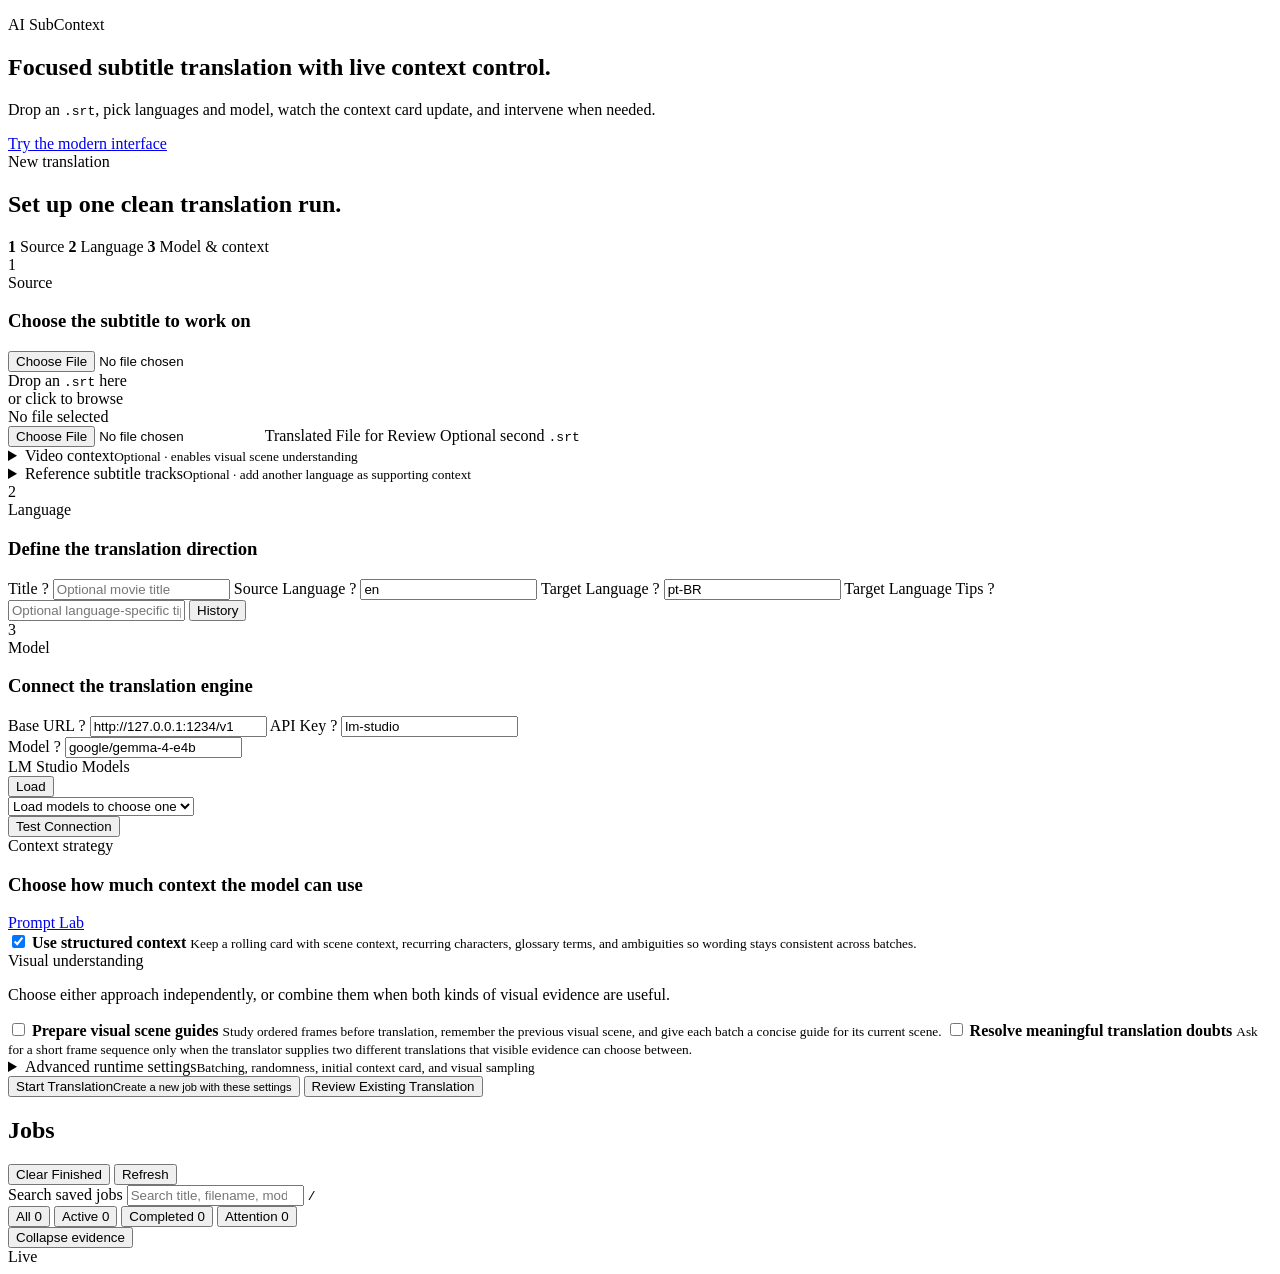
==== app/static/index.html @ 1a85c754 "refactor(ui): match new translation mockup" ====
<!doctype html>
<html lang="en">
  <head>
    <meta charset="UTF-8" />
    <meta name="viewport" content="width=device-width, initial-scale=1.0" />
    <title>AI SubContext</title>
    <link rel="preconnect" href="https://fonts.googleapis.com" />
    <link rel="preconnect" href="https://fonts.gstatic.com" crossorigin />
    <link
      href="https://fonts.googleapis.com/css2?family=IBM+Plex+Mono:wght@400;500;600&family=Space+Grotesk:wght@400;500;700&display=swap"
      rel="stylesheet"
    />
    <link rel="stylesheet" href="/static/app.css?v=20260731-ux-lab-3" />
    <link rel="stylesheet" href="/static/modern.css?v=20260909-modern-41" />
  </head>
  <body class="console-page">
    <main class="shell console-shell">
      <section class="hero hero-grid">
        <div class="hero-copy">
          <p class="eyebrow">AI SubContext</p>
          <h1>Focused subtitle translation with live context control.</h1>
          <p class="lede">
            Drop an <code>.srt</code>, pick languages and model, watch the context card update, and intervene when needed.
          </p>
          <a class="modern-preview-link" href="/modern">Try the modern interface</a>
        </div>
      </section>

      <section class="panel panel-form">
        <div class="panel-banner">
          <div>
            <div class="mini-eyebrow">New translation</div>
            <h2>Set up one clean translation run.</h2>
          </div>
          <div class="workflow-steps" aria-label="Translation setup steps">
            <span><b>1</b> Source</span>
            <span><b>2</b> Language</span>
            <span><b>3</b> Model &amp; context</span>
          </div>
        </div>
        <form id="job-form" class="form-layout">
          <div class="file-field form-section source-section">
            <div class="section-title-row">
              <span class="section-number">1</span>
              <div><div class="mini-eyebrow">Source</div><h3>Choose the subtitle to work on</h3></div>
            </div>
            <label id="drop-zone" class="drop-zone" for="file">
              <input type="file" id="file" class="visually-hidden-file" accept=".srt" required />
              <div class="drop-title">Drop an <code>.srt</code> here</div>
              <div class="drop-subtitle">or click to browse</div>
              <div id="selected-file" class="selected-file">No file selected</div>
            </label>
            <label
              id="translated-drop-zone"
              class="secondary-file"
              for="translated_file"
              title="Optional. Load an already translated subtitle to run validation and review without retranslating the whole file."
            >
              <input type="file" id="translated_file" class="visually-hidden-file" accept=".srt" />
              <span class="secondary-file-label">Translated File for Review</span>
              <span id="selected-translated-file" class="secondary-file-value">Optional second <code>.srt</code></span>
            </label>
            <details class="optional-source-card video-source-card">
              <summary><span>Video context</span><small>Optional · enables visual scene understanding</small></summary>
              <div class="video-source-head">
                <div>
                  <div class="secondary-file-label">Source Video for Vision</div>
                  <div class="secondary-file-value">Use the original file directly. The app will not copy, move, or delete it.</div>
                </div>
                <span class="video-source-badge">No copy</span>
              </div>
              <div class="video-path-row">
                <input
                  type="text"
                  id="local_video_path"
                  aria-label="Local source video path"
                  data-transient="true"
                  placeholder="Choose a local video or paste its full path"
                  autocomplete="off"
                  spellcheck="false"
                />
                <button type="button" id="pick-local-video-btn">Choose Video</button>
                <button type="button" id="drop-local-video-btn" class="ghost">Drop Video</button>
                <button type="button" id="clear-local-video-btn" class="ghost" hidden>Clear</button>
              </div>
              <div id="selected-local-video" class="video-path-status">No local video selected.</div>
              <label id="reuse-visual-context-option" class="reuse-visual-context-option" hidden>
                <input type="checkbox" id="reuse_visual_context" data-transient="true" checked />
                <span>
                  <strong id="reuse-visual-context-title">Reuse completed scene guides</strong>
                  <small id="reuse-visual-context-note">Translation restarts from line 1; the existing visual analysis is not regenerated.</small>
                </span>
              </label>
              <label
                id="video-file-picker"
                class="secondary-file video-upload-fallback"
                for="video_file"
                title="Compatibility fallback. Uploads and stores a separate workspace copy of the video."
              >
                <input type="file" id="video_file" class="visually-hidden-file" accept="video/*,.mp4,.mkv,.webm,.mov,.avi,.m4v,.ts" />
                <span class="secondary-file-label">Upload a Copy Instead</span>
                <span id="selected-video-file" class="secondary-file-value">Fallback for remote setups; this duplicates the video.</span>
              </label>
            </details>
            <details class="optional-source-card reference-tracks-card">
              <summary><span>Reference subtitle tracks</span><small>Optional · add another language as supporting context</small></summary>
              <div class="reference-tracks-head">
                <div>
                  <div class="secondary-file-label">
                    Reference Source Tracks
                    <span
                      class="info-dot"
                      title="Optional supporting subtitle files in other languages. The primary source stays canonical; aligned reference tracks are used only as extra context when timestamps match well."
                    >
                      ?
                    </span>
                  </div>
                  <div class="secondary-file-value">Example: English source + Spanish reference to help the model resolve ambiguity.</div>
                </div>
                <button type="button" id="add-reference-track-btn" class="ghost small">Add</button>
              </div>
              <div id="reference-tracks" class="reference-track-list"></div>
            </details>
          </div>

          <div class="form-section translation-section">
            <div class="section-title-row">
              <span class="section-number">2</span>
              <div><div class="mini-eyebrow">Language</div><h3>Define the translation direction</h3></div>
            </div>
            <div class="field-grid field-grid-primary">
              <label class="field-span-2">
                <span class="label-row">Title <span class="info-dot" title="Optional movie or episode title. Helps the model infer stable context like setting, genre, and recurring names.">?</span></span>
                <input type="text" id="title" placeholder="Optional movie title" />
              </label>
              <label>
                <span class="label-row">Source Language <span class="info-dot" title="Language of the original subtitle file. Use short codes like en, es, pt-BR. Wrong source language weakens validation and glossary handling.">?</span></span>
                <input type="text" id="source_language" value="en" required />
              </label>
              <label>
                <span class="label-row">Target Language <span class="info-dot" title="Language you want in the final subtitle. Use codes like pt-BR, es, fr. Validation checks whether output moved away from the source and toward this target.">?</span></span>
                <input type="text" id="target_language" value="pt-BR" required />
              </label>
              <label class="field-span-full">
                <span class="label-row">Target Language Tips <span class="info-dot" title="Optional guidance about local language usage and register. Example: pt-BR only, avoid 'tu', prefer neutral Brazilian wording, avoid Portugal Portuguese forms.">?</span></span>
                <div class="tips-history" data-tips-history-root="setup">
                  <div class="tips-history-input-row">
                    <input
                      type="text"
                      id="target_language_tips"
                      aria-label="Target language tips"
                      data-tips-input="setup"
                      placeholder="Optional language-specific tips for the model"
                    />
                    <button
                      type="button"
                      class="ghost small tips-history-toggle"
                      data-tips-history-toggle="setup"
                      aria-expanded="false"
                      title="Open saved language tips"
                    >History</button>
                  </div>
                  <div class="tips-history-menu" data-tips-history-menu="setup"></div>
                </div>
              </label>
            </div>
          </div>

          <div class="workspace-grid">
            <div class="form-section model-section">
              <div class="section-title-row">
                <span class="section-number">3</span>
                <div><div class="mini-eyebrow">Model</div><h3>Connect the translation engine</h3></div>
              </div>
              <div class="field-grid connection-fields">
                <label>
                  <span class="label-row">Base URL <span class="info-dot" title="OpenAI-compatible API endpoint, local or remote.">?</span></span>
                  <input type="text" id="base_url" value="http://127.0.0.1:1234/v1" required />
                </label>
                <label>
                  <span class="label-row">API Key <span class="info-dot" title="Local tools like LM Studio often accept any placeholder; remote APIs require a real key.">?</span></span>
                  <input type="text" id="api_key" value="lm-studio" />
                </label>
              </div>
              <label class="model-field">
                <span class="label-row">Model <span class="info-dot" title="Model used for translation and context updates. Stronger models usually give fewer untranslated lines; weaker local models may need smaller batches and more retries.">?</span></span>
                <input type="text" id="model" list="model-history" value="google/gemma-4-e4b" required />
                <datalist id="model-history"></datalist>
                <div class="model-picker">
                  <div class="model-picker-head">
                    <div class="mini-eyebrow model-list-label">LM Studio Models</div>
                    <button
                      type="button"
                      id="load-models-btn"
                      class="ghost small"
                      title="Fetch models from the current endpoint. Useful to confirm the endpoint is reachable and pick an exact installed model id."
                    >
                      Load
                    </button>
                  </div>
                  <select id="model-select" aria-label="Available LM Studio models">
                    <option value="">Load models to choose one</option>
                  </select>
                  <div id="model-list-status" class="job-meta model-status"></div>
                </div>
              </label>
              <div class="connection-action-row">
                <div id="connection-test-result" class="job-meta connection-result"></div>
                <button type="button" id="test-connection-btn" class="ghost">Test Connection</button>
              </div>
            </div>

          <div class="form-section controls-section">
            <div class="section-head">
              <div><div class="mini-eyebrow">Context strategy</div><h3>Choose how much context the model can use</h3></div>
              <a class="ghost link-button panel-link-button" href="/prompt-lab">Prompt Lab</a>
            </div>
            <label
              class="checkbox checkbox-card structured-context-toggle"
              title="Keeps a rolling card with scene context, characters, glossary, and ambiguities."
            >
              <input type="checkbox" id="structured_context" checked />
              <span>
                <strong>Use structured context</strong>
                <small>Keep a rolling card with scene context, recurring characters, glossary terms, and ambiguities so wording stays consistent across batches.</small>
              </span>
            </label>
            <section class="vision-mode-section">
              <div class="vision-mode-heading">
                <div>
                  <div class="mini-eyebrow">Visual understanding</div>
                  <p>Choose either approach independently, or combine them when both kinds of visual evidence are useful.</p>
                </div>
              </div>
              <div class="vision-mode-grid">
                <label class="checkbox checkbox-card vision-toggle" title="Build timestamped visual scene guides before translation.">
                  <input type="checkbox" id="visual_scene_context" />
                  <span>
                    <strong>Prepare visual scene guides</strong>
                    <small>Study ordered frames before translation, remember the previous visual scene, and give each batch a concise guide for its current scene.</small>
                  </span>
                </label>
                <label class="checkbox checkbox-card vision-toggle" title="Inspect frames only when visible evidence can resolve a translation doubt.">
                  <input type="checkbox" id="adaptive_vision" />
                  <span>
                    <strong>Resolve meaningful translation doubts</strong>
                    <small>Ask for a short frame sequence only when the translator supplies two different translations that visible evidence can choose between.</small>
                  </span>
                </label>
              </div>
            </section>
            <details class="advanced-settings">
              <summary><span>Advanced runtime settings</span><small>Batching, randomness, initial context card, and visual sampling</small></summary>
              <div class="advanced-settings-body">
                <div class="field-grid field-grid-controls">
              <label>
                <span class="label-row">Batch Size <span class="info-dot" title="How many subtitle lines are sent in one request. Higher is faster and gives more local context, but increases failure risk on weak models. Lower is slower but safer.">?</span></span>
                <input type="number" id="batch_size" min="1" max="100" value="10" />
              </label>
              <label>
                <span class="label-row">Temperature <span class="info-dot" title="Controls randomness. Lower is more stable and consistent for translation. Higher can help with nuance, but also increases drift and inconsistent wording.">?</span></span>
                <input type="number" id="temperature" min="0" max="2" step="0.1" value="0.2" />
              </label>
              <label>
                <span class="label-row">Initial Card Input <span class="info-dot" title="How the first movie card is built. Auto uses full cleaned subtitle text if it fits your size cap, otherwise it falls back to a distributed sample across the whole file. Whole forces the full cleaned subtitle text. Sample always uses a capped distributed sample.">?</span></span>
                <select id="initial_card_strategy">
                  <option value="auto">Auto</option>
                  <option value="whole">Whole subtitle text</option>
                  <option value="sample">Distributed sample</option>
                </select>
              </label>
              <label>
                <span class="label-row">Initial Card Max Chars <span class="info-dot" title="Character budget used by Auto and Distributed sample modes when creating the first movie card. Higher gives more evidence, but weak local models may struggle. Whole subtitle mode ignores this cap and sends all cleaned subtitle text.">?</span></span>
                <input type="number" id="initial_card_max_chars" min="2000" max="200000" step="1000" value="24000" />
              </label>
                </div>
                <div id="initial-card-estimate" class="job-meta"></div>
            <div id="vision-controls" class="vision-controls" hidden>
              <div id="scene-vision-controls" class="vision-control-group" hidden>
                <div class="mini-eyebrow">Scene Guide Preparation</div>
                <div class="field-grid field-grid-controls">
                  <label>
                    <span class="label-row">Frames per Scene <span class="info-dot" title="Ordered frames sampled across each subtitle scene window. Four usually captures entry, action, reaction, and exit without excessive image cost.">?</span></span>
                    <select id="visual_scene_frames">
                      <option value="3">3 frames</option>
                      <option value="4" selected>4 frames</option>
                      <option value="5">5 frames</option>
                      <option value="6">6 frames</option>
                    </select>
                  </label>
                  <label>
                    <span class="label-row">Scene Frame Size <span class="info-dot" title="Maximum side for each scene frame. Scene understanding benefits from more detail than a single subtitle check.">?</span></span>
                    <select id="visual_scene_frame_max_side">
                      <option value="448">448 px</option>
                      <option value="640" selected>640 px</option>
                      <option value="768">768 px</option>
                      <option value="1024">1024 px</option>
                    </select>
                  </label>
                </div>
              </div>
              <div id="adaptive-vision-controls" class="vision-control-group" hidden>
                <div class="mini-eyebrow">Translation Doubt Resolution</div>
                <div class="field-grid field-grid-controls">
                  <label>
                    <span class="label-row">Max Doubts <span class="info-dot" title="Maximum evidence-based alternatives checked in one batch. One is the conservative default.">?</span></span>
                    <select id="vision_max_doubts">
                      <option value="1" selected>1 line</option>
                      <option value="2">2 lines</option>
                      <option value="3">3 lines</option>
                    </select>
                  </label>
                  <label>
                    <span class="label-row">Sequence Frames <span class="info-dot" title="Frames sampled before, during, and after the doubtful subtitle so the model sees a short sequence instead of one frozen moment.">?</span></span>
                    <select id="vision_max_frames">
                      <option value="2">2 frames</option>
                      <option value="3">3 frames</option>
                      <option value="4" selected>4 frames</option>
                      <option value="5">5 frames</option>
                      <option value="6">6 frames</option>
                    </select>
                  </label>
                  <label>
                    <span class="label-row">Frame Size <span class="info-dot" title="Maximum image side in pixels. Smaller images reduce multimodal processing cost; 448 is a balanced default.">?</span></span>
                    <select id="vision_frame_max_side">
                      <option value="320">320 px</option>
                      <option value="448" selected>448 px</option>
                      <option value="640">640 px</option>
                    </select>
                  </label>
                </div>
              </div>
              <div id="vision-readiness" class="job-meta vision-readiness"></div>
            </div>
            <div class="job-meta prompt-lab-summary">
              Prompt overrides, token limits, and timeouts live in <a href="/prompt-lab">Prompt Lab</a>.
            </div>
              </div>
            </details>
            <div id="form-reload-status" class="form-reload-status" hidden></div>
            <div class="launch-actions">
              <button type="submit" title="Start a translation job using the current file, model, and runtime settings.">
                <span>Start Translation</span><small>Create a new job with these settings</small>
              </button>
              <button
                type="button"
                id="review-existing-btn"
                class="ghost"
                title="Run the validator on a source subtitle plus an already translated subtitle. Useful for checking leftover source-language lines and fixing them manually."
              >
                Review Existing Translation
              </button>
            </div>
          </div>
          </div>
        </form>
      </section>

      <section id="active-job-card" class="panel hidden"></section>
      <section id="jobs-panel" class="panel panel-jobs">
        <div class="panel-head">
          <h2>Jobs</h2>
          <div class="actions">
            <button id="clear-finished-btn" class="ghost" title="Remove completed, failed, and cancelled jobs from the list.">Clear Finished</button>
            <button id="refresh-btn" class="ghost">Refresh</button>
          </div>
        </div>
        <div class="jobs-toolbar" aria-label="Find saved jobs">
          <label class="jobs-search-box">
            <span class="sr-only">Search saved jobs</span>
            <input id="jobs-search" type="search" placeholder="Search title, filename, model, or language" autocomplete="off" />
            <kbd>/</kbd>
          </label>
          <div class="jobs-filter-rail" role="group" aria-label="Filter jobs by status">
            <button type="button" class="is-active" data-jobs-filter="all" aria-pressed="true">All <span data-jobs-filter-count="all">0</span></button>
            <button type="button" data-jobs-filter="active" aria-pressed="false">Active <span data-jobs-filter-count="active">0</span></button>
            <button type="button" data-jobs-filter="completed" aria-pressed="false">Completed <span data-jobs-filter-count="completed">0</span></button>
            <button type="button" data-jobs-filter="attention" aria-pressed="false">Attention <span data-jobs-filter-count="attention">0</span></button>
          </div>
          <button type="button" id="jobs-evidence-toggle" class="ghost jobs-evidence-toggle">Collapse evidence</button>
        </div>
        <div class="jobs-results-row">
          <div id="jobs-result-summary" class="job-meta" role="status" aria-live="polite"></div>
          <div id="jobs-sync-status" class="jobs-sync-status" role="status" aria-live="polite">Live</div>
        </div>
        <div id="jobs"></div>
      </section>
    </main>

    <div id="console-toast" class="workspace-toast" role="status" aria-live="polite" hidden></div>

    <dialog id="confirm-dialog" class="confirm-dialog" aria-labelledby="confirm-dialog-title" aria-describedby="confirm-dialog-message">
      <div class="dialog-form confirm-dialog-form">
        <div class="confirm-dialog-copy">
          <div class="mini-eyebrow">Please confirm</div>
          <h2 id="confirm-dialog-title">Confirm action</h2>
          <p id="confirm-dialog-message"></p>
        </div>
        <div class="actions confirm-dialog-actions">
          <button type="button" id="confirm-dialog-cancel" class="ghost">Cancel</button>
          <button type="button" id="confirm-dialog-submit" class="danger">Continue</button>
        </div>
      </div>
    </dialog>

    <dialog id="context-dialog" aria-labelledby="context-dialog-title">
      <form method="dialog" class="dialog-form snapshot-dialog-form">
        <div class="panel-head">
          <div>
            <div class="mini-eyebrow">Context Editor</div>
            <h2 id="context-dialog-title">Edit Context</h2>
          </div>
          <button type="button" data-dialog-close class="ghost">Close</button>
        </div>
        <div id="context-dialog-body" class="snapshot-dialog-body"></div>
        <div class="actions">
          <button type="button" id="generate-context-btn" class="ghost">Generate Card</button>
          <button type="button" id="save-context-btn">Save Context</button>
        </div>
      </form>
    </dialog>

    <dialog id="detail-dialog" aria-labelledby="detail-dialog-title">
      <form method="dialog" class="dialog-form detail-dialog-form">
        <div class="panel-head">
          <div>
            <div class="mini-eyebrow">Context Details</div>
            <h2 id="detail-dialog-title">Details</h2>
          </div>
          <button type="button" data-dialog-close class="ghost">Close</button>
        </div>
        <div id="detail-dialog-body" class="detail-dialog-body"></div>
      </form>
    </dialog>

    <dialog id="vision-evidence-dialog" aria-labelledby="vision-evidence-dialog-title">
      <form method="dialog" class="dialog-form vision-evidence-dialog-form">
        <div class="panel-head">
          <div>
            <div class="mini-eyebrow">Visual Evidence</div>
            <h2 id="vision-evidence-dialog-title">Frame Details</h2>
          </div>
          <div class="actions">
            <button type="button" id="vision-evidence-prev" class="ghost">Previous</button>
            <button type="button" id="vision-evidence-next" class="ghost">Next</button>
            <button type="button" data-dialog-close class="ghost">Close</button>
          </div>
        </div>
        <div id="vision-evidence-dialog-body" class="vision-evidence-dialog-body"></div>
      </form>
    </dialog>

    <dialog id="log-dialog" aria-labelledby="log-dialog-title">
      <form method="dialog" class="dialog-form detail-dialog-form">
        <div class="panel-head">
          <div>
            <div class="mini-eyebrow">Verbose Log</div>
            <h2 id="log-dialog-title">Job Log</h2>
          </div>
          <button type="button" data-dialog-close class="ghost">Close</button>
        </div>
        <div id="log-dialog-body" class="log-dialog-body"></div>
      </form>
    </dialog>

    <dialog id="review-dialog" aria-labelledby="review-dialog-title">
      <form method="dialog" class="dialog-form review-dialog-form">
        <div class="panel-head">
          <div>
            <div class="mini-eyebrow">Line Review</div>
            <h2 id="review-dialog-title">Review Lines</h2>
          </div>
          <button type="button" data-dialog-close class="ghost">Close</button>
        </div>
        <div id="review-dialog-body" class="review-dialog-body"></div>
      </form>
    </dialog>

    <dialog id="snapshot-dialog" aria-labelledby="snapshot-dialog-title">
      <form method="dialog" class="dialog-form snapshot-dialog-form">
        <div class="panel-head">
          <div>
            <div class="mini-eyebrow">Batch Snapshot</div>
            <h2 id="snapshot-dialog-title">Batch Card</h2>
          </div>
          <button type="button" data-dialog-close class="ghost">Close</button>
        </div>
        <div id="snapshot-dialog-body" class="snapshot-dialog-body"></div>
        <div class="actions">
          <button type="button" id="generate-snapshot-btn" class="ghost">Generate Card</button>
          <button type="button" id="save-snapshot-btn">Save Batch Card</button>
        </div>
      </form>
    </dialog>

    <script src="/static/app.js?v=20260909-modern-19"></script>
    <script src="/static/modern.js?v=20260909-modern-41"></script>
  </body>
</html>
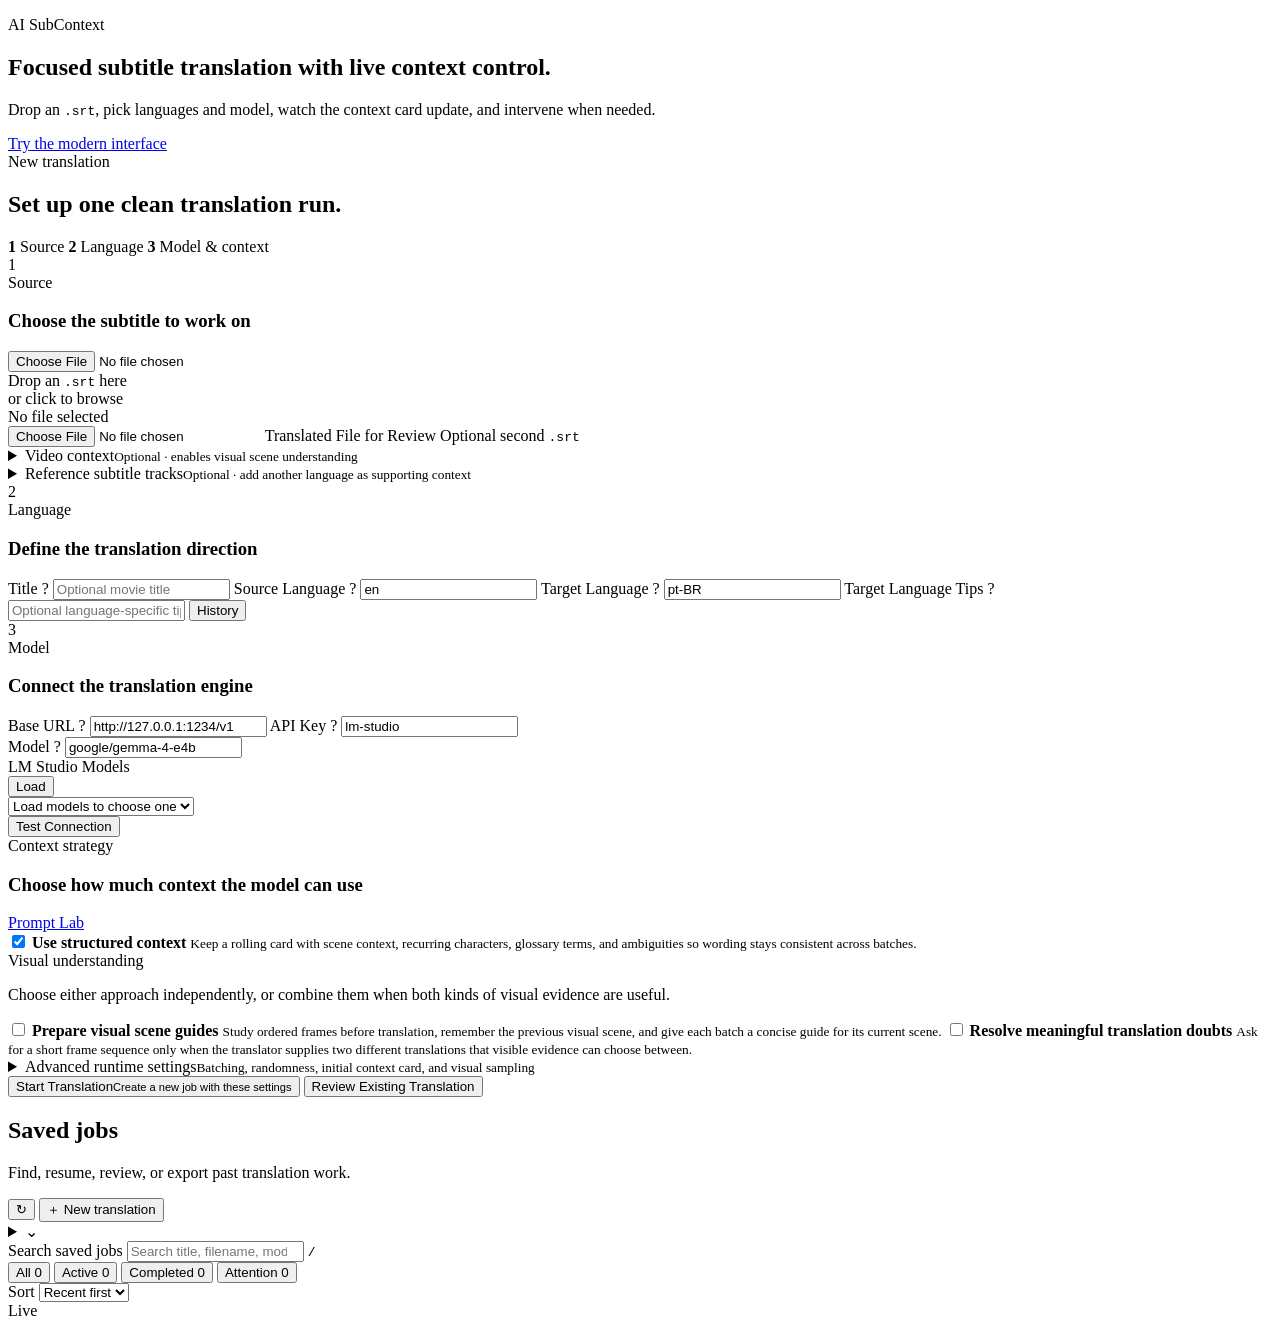
==== commit 3cac2e1b: "feat(ui): redesign saved jobs library" ====
--- a/app/static/index.html
+++ b/app/static/index.html
@@ -11,7 +11,7 @@
       rel="stylesheet"
     />
     <link rel="stylesheet" href="/static/app.css?v=20260731-ux-lab-3" />
-    <link rel="stylesheet" href="/static/modern.css?v=20260909-modern-41" />
+    <link rel="stylesheet" href="/static/modern.css?v=20260912-jobs-library-1" />
   </head>
   <body class="console-page">
     <main class="shell console-shell">
@@ -359,10 +359,17 @@
       <section id="active-job-card" class="panel hidden"></section>
       <section id="jobs-panel" class="panel panel-jobs">
         <div class="panel-head">
-          <h2>Jobs</h2>
-          <div class="actions">
-            <button id="clear-finished-btn" class="ghost" title="Remove completed, failed, and cancelled jobs from the list.">Clear Finished</button>
-            <button id="refresh-btn" class="ghost">Refresh</button>
+          <div>
+            <h2>Saved jobs</h2>
+            <p class="jobs-panel-description">Find, resume, review, or export past translation work.</p>
+          </div>
+          <div class="actions jobs-library-actions">
+            <button id="refresh-btn" class="ghost jobs-refresh-btn" aria-label="Refresh saved jobs" title="Refresh saved jobs">↻</button>
+            <button type="button" data-modern-view="setup" class="jobs-new-translation">＋ New translation</button>
+            <details class="jobs-library-more">
+              <summary aria-label="More library actions">⌄</summary>
+              <div><button id="clear-finished-btn" class="danger ghost" title="Remove completed, failed, and cancelled jobs from the list.">Clear Finished</button></div>
+            </details>
           </div>
         </div>
         <div class="jobs-toolbar" aria-label="Find saved jobs">
@@ -377,7 +384,7 @@
             <button type="button" data-jobs-filter="completed" aria-pressed="false">Completed <span data-jobs-filter-count="completed">0</span></button>
             <button type="button" data-jobs-filter="attention" aria-pressed="false">Attention <span data-jobs-filter-count="attention">0</span></button>
           </div>
-          <button type="button" id="jobs-evidence-toggle" class="ghost jobs-evidence-toggle">Collapse evidence</button>
+          <label class="jobs-sort-control">Sort <select id="jobs-sort" aria-label="Sort saved jobs"><option value="recent">Recent first</option><option value="title">Title</option><option value="status">Status</option></select></label>
         </div>
         <div class="jobs-results-row">
           <div id="jobs-result-summary" class="job-meta" role="status" aria-live="polite"></div>
@@ -493,7 +500,7 @@
       </form>
     </dialog>
 
-    <script src="/static/app.js?v=20260909-modern-19"></script>
-    <script src="/static/modern.js?v=20260909-modern-41"></script>
+    <script src="/static/app.js?v=20260912-jobs-library-1"></script>
+    <script src="/static/modern.js?v=20260912-jobs-library-1"></script>
   </body>
 </html>
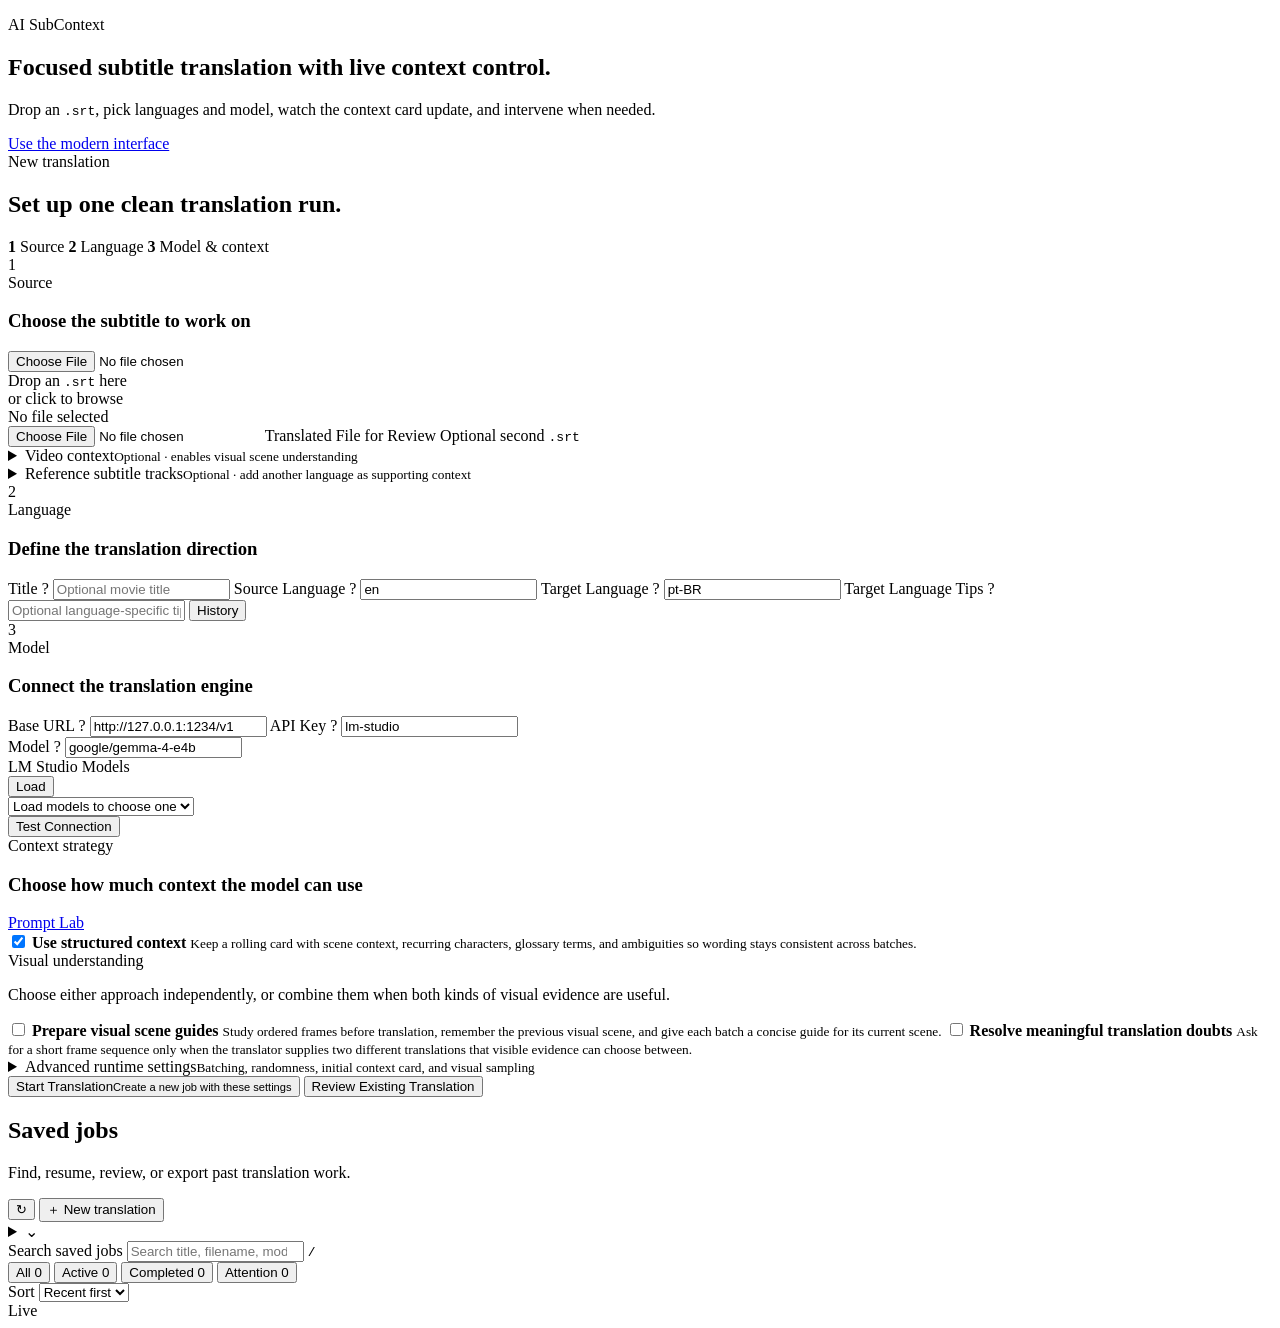
==== commit 76bb2383: "feat(ui): make modern interface the default" ====
--- a/app/static/index.html
+++ b/app/static/index.html
@@ -11,7 +11,7 @@
       rel="stylesheet"
     />
     <link rel="stylesheet" href="/static/app.css?v=20260731-ux-lab-3" />
-    <link rel="stylesheet" href="/static/modern.css?v=20260912-jobs-library-1" />
+    <link rel="stylesheet" href="/static/modern.css?v=20260912-default-modern-1" />
   </head>
   <body class="console-page">
     <main class="shell console-shell">
@@ -22,7 +22,7 @@
           <p class="lede">
             Drop an <code>.srt</code>, pick languages and model, watch the context card update, and intervene when needed.
           </p>
-          <a class="modern-preview-link" href="/modern">Try the modern interface</a>
+          <a class="modern-preview-link" href="/">Use the modern interface</a>
         </div>
       </section>
 
@@ -500,7 +500,7 @@
       </form>
     </dialog>
 
-    <script src="/static/app.js?v=20260912-jobs-library-1"></script>
-    <script src="/static/modern.js?v=20260912-jobs-library-1"></script>
+    <script src="/static/app.js?v=20260912-default-modern-1"></script>
+    <script src="/static/modern.js?v=20260912-default-modern-1"></script>
   </body>
 </html>
